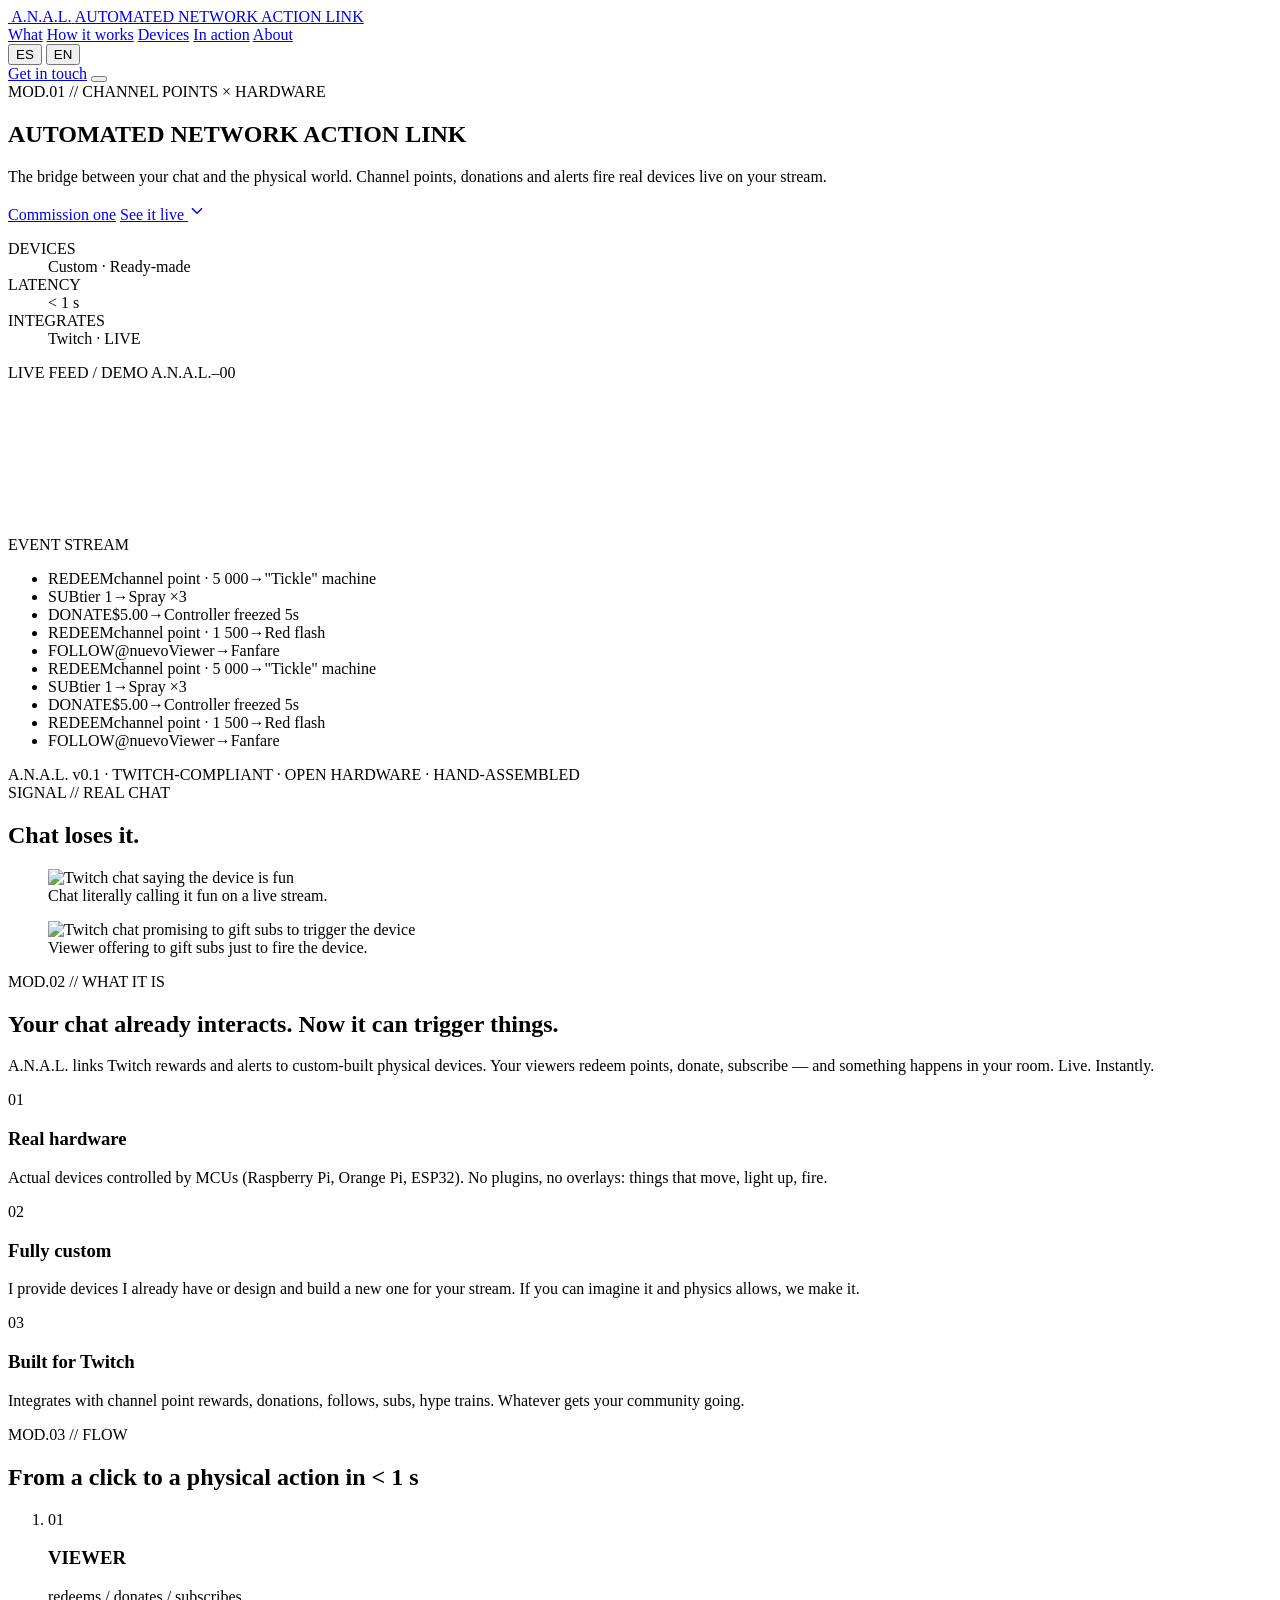
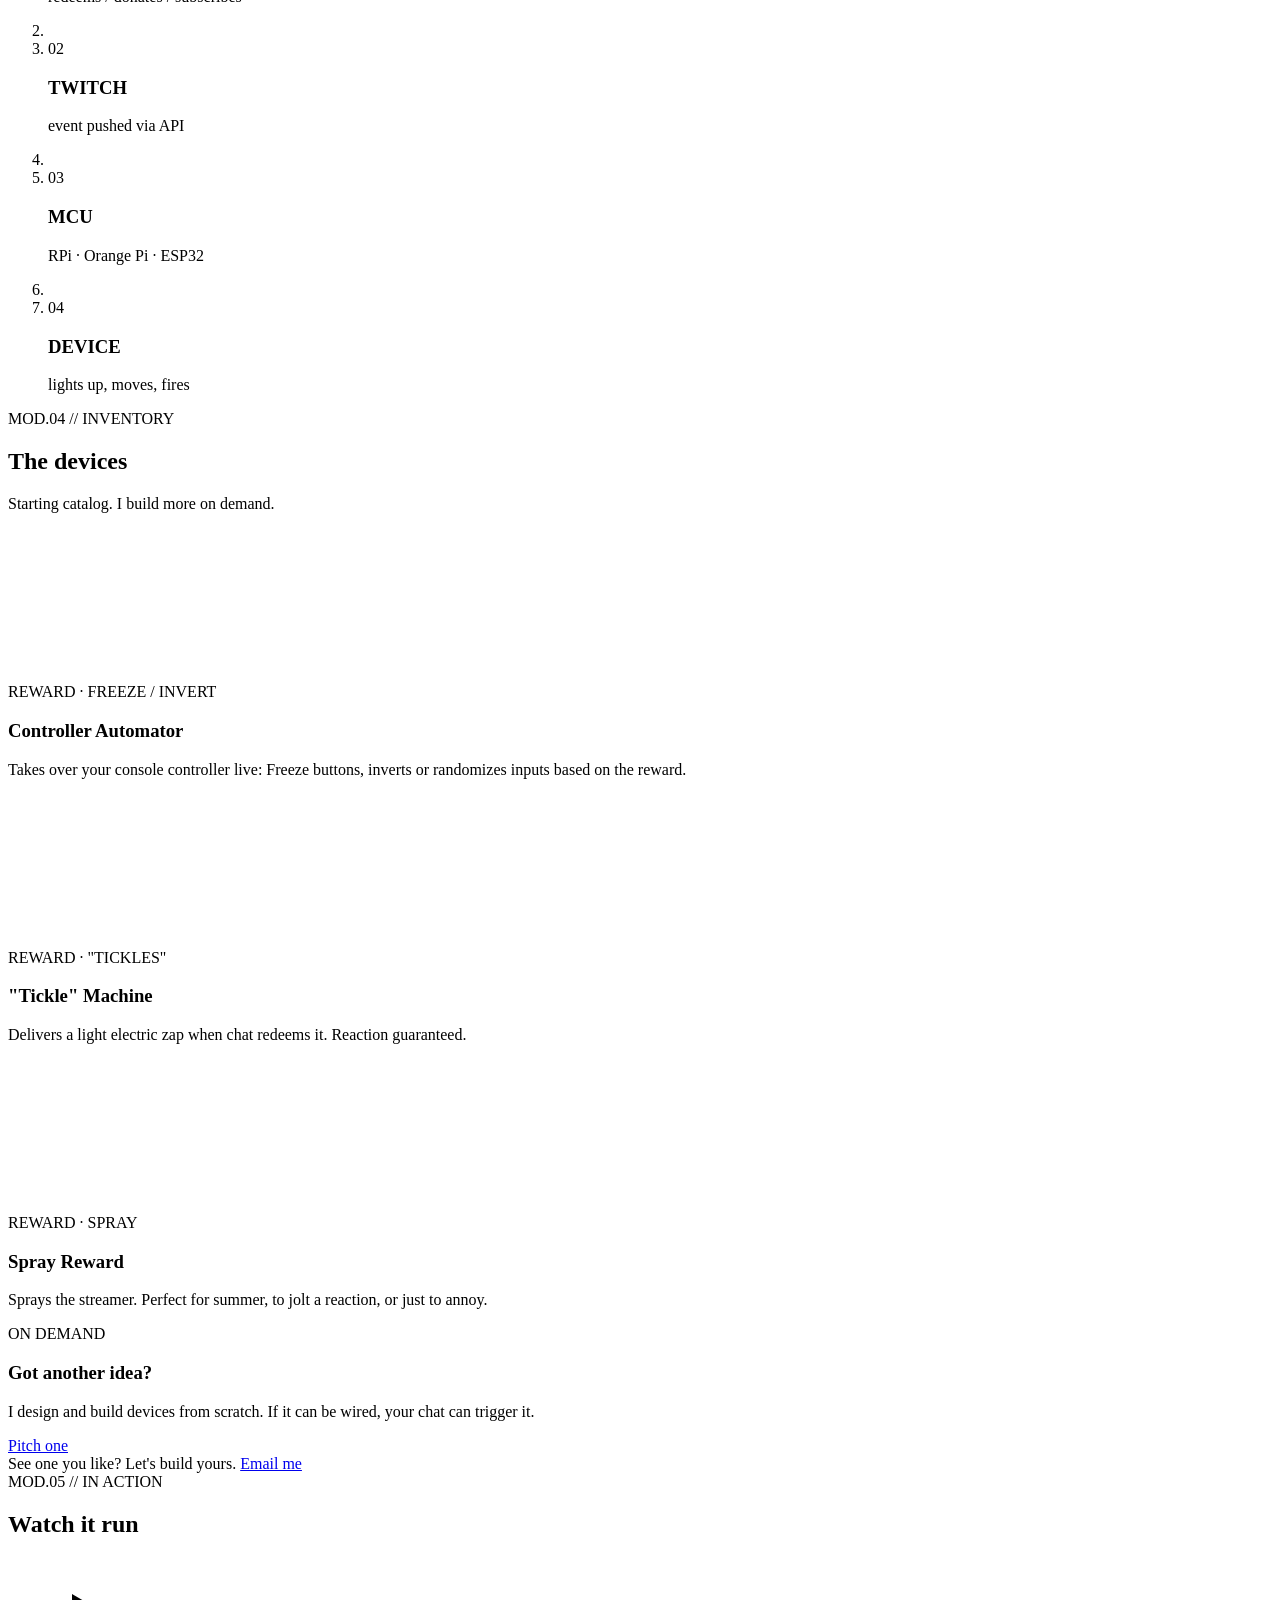
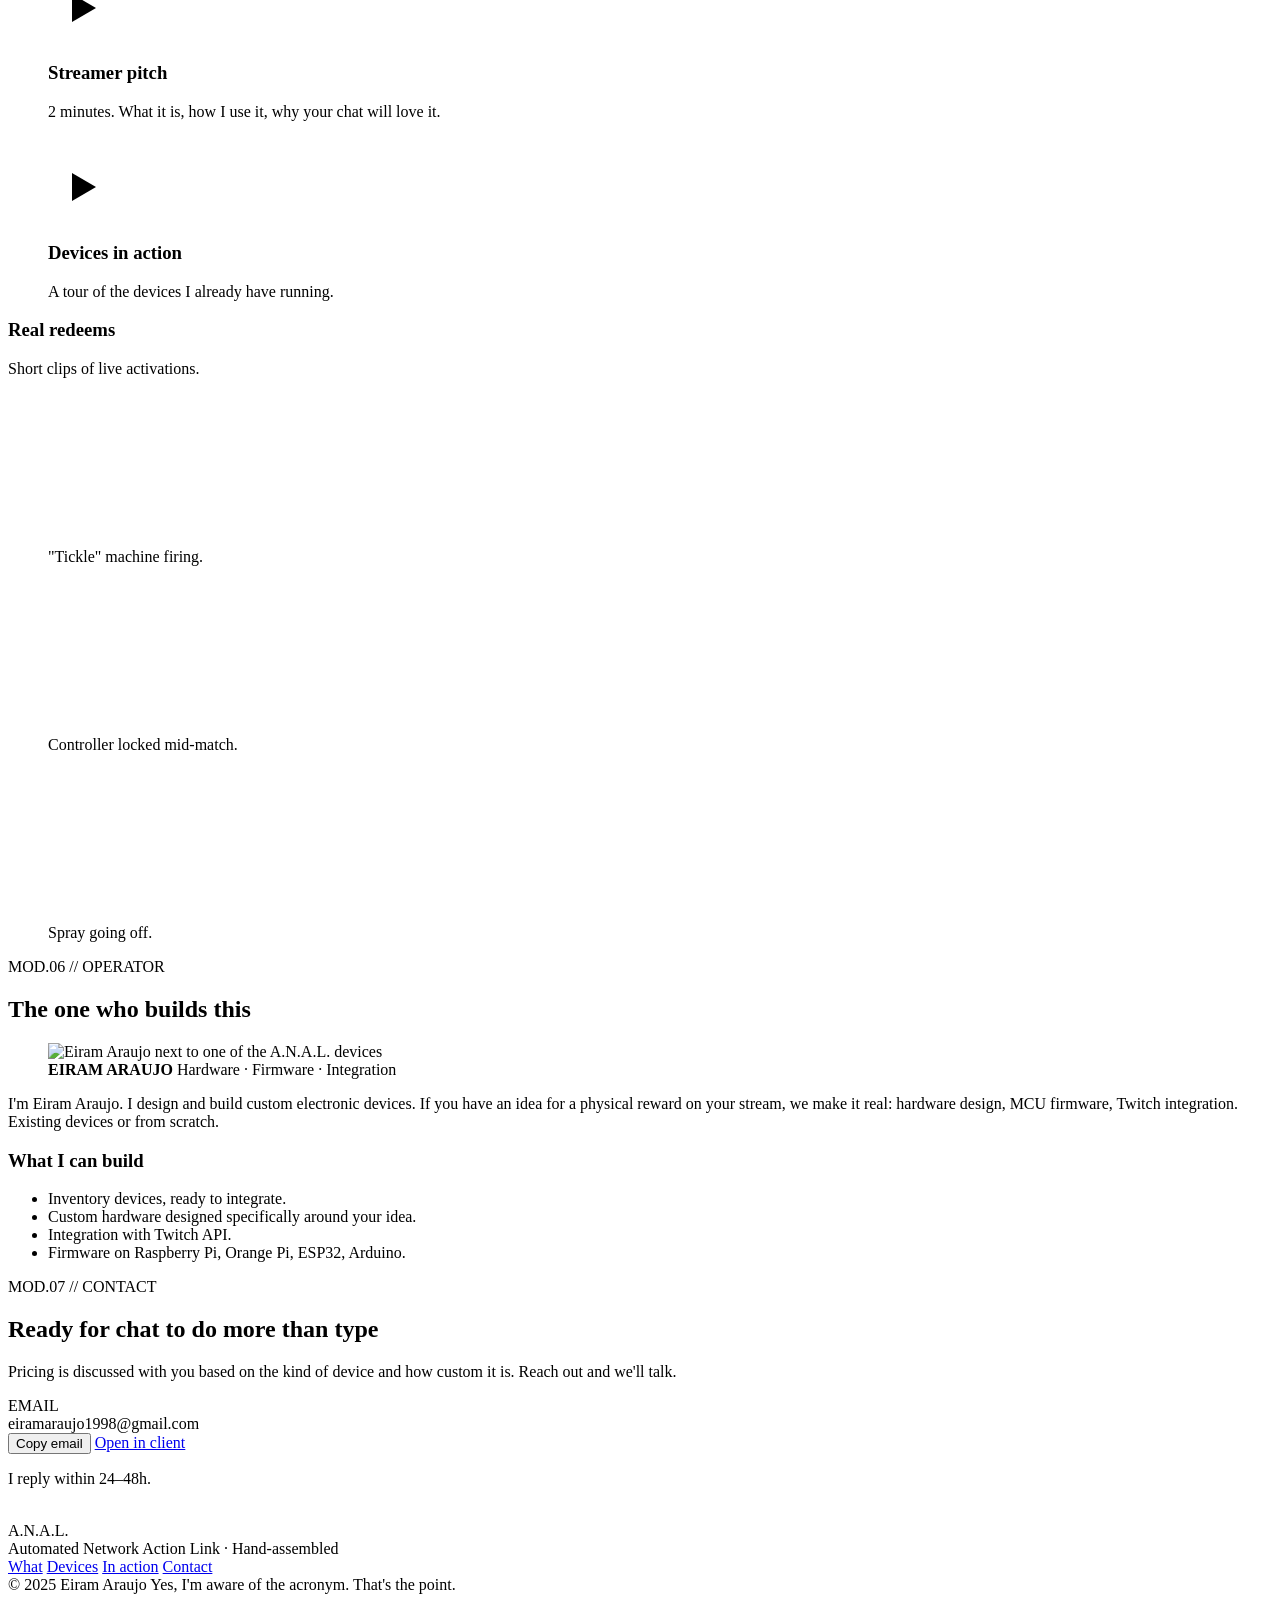
==== AutomatedNetworkActionLink/index.html @ 223561de "Redacted text" ====
<!DOCTYPE html>
<html lang="es">
<head>
  <meta charset="UTF-8" />
  <meta name="viewport" content="width=device-width, initial-scale=1.0" />
  <meta name="description" content="A.N.A.L. — Automated Network Action Link. Dispositivos físicos que tu chat de Twitch activa en vivo mediante channel point rewards y alertas." data-i18n="meta.description" data-i18n-attr="content" />
  <title data-i18n="meta.title">A.N.A.L. — Automated Network Action Link</title>

  <link rel="icon" type="image/png" href="assets/logo.png" />

  <link rel="preconnect" href="https://fonts.googleapis.com" />
  <link rel="preconnect" href="https://fonts.gstatic.com" crossorigin />
  <link href="https://fonts.googleapis.com/css2?family=Big+Shoulders+Display:wght@500;700;800;900&family=JetBrains+Mono:wght@400;500;600;700&family=Rubik+Mono+One&family=Space+Mono:wght@400;700&display=swap" rel="stylesheet" />

  <link rel="stylesheet" href="styles/main.css" />
</head>
<body>

  <!-- scroll progress tape -->
  <div class="scroll-tape" aria-hidden="true"><div class="scroll-tape__fill"></div></div>

  <!-- decorative caution strips -->
  <div class="caution-strip caution-strip--top" aria-hidden="true"></div>

  <!-- NAV -->
  <header class="nav" id="top">
    <a href="#top" class="nav__brand" aria-label="A.N.A.L. home">
      <img src="assets/logo.png" alt="" class="nav__logo" />
      <span class="nav__brand-text">
        <span class="nav__brand-mark">A.N.A.L.</span>
        <span class="nav__brand-sub" data-i18n="nav.brandSub">AUTOMATED Network ACTION LINK</span>
      </span>
    </a>

    <nav class="nav__menu" id="navMenu" aria-label="Primary">
      <a href="#que-es" data-i18n="nav.what">Qué es</a>
      <a href="#como-funciona" data-i18n="nav.how">Cómo funciona</a>
      <a href="#dispositivos" data-i18n="nav.devices">Dispositivos</a>
      <a href="#en-accion" data-i18n="nav.demo">En acción</a>
      <a href="#sobre-mi" data-i18n="nav.about">Sobre mí</a>

      <div class="lang-toggle" role="group" aria-label="Language">
        <button type="button" class="lang-toggle__btn is-active" data-lang="es" aria-pressed="true">ES</button>
        <button type="button" class="lang-toggle__btn" data-lang="en" aria-pressed="false">EN</button>
      </div>
    </nav>

    <a href="#contacto" class="btn btn--primary btn--sm nav__cta" data-i18n="nav.cta">Contáctame</a>

    <button class="nav__toggle" id="navToggle" aria-expanded="false" aria-controls="navMenu" aria-label="Menu">
      <span></span><span></span><span></span>
    </button>
  </header>

  <main>

    <!-- HERO -->
    <section class="hero" aria-labelledby="heroTitle">
      <div class="hero__grid" aria-hidden="true"></div>
      <div class="hero__scan" aria-hidden="true"></div>

      <div class="hero__inner">
        <div class="hero__left">
          <div class="module-label">
            <span class="module-label__dot"></span>
            <span data-i18n="hero.eyebrow">MOD.01 // CHANNEL POINTS × HARDWARE</span>
          </div>

          <h1 id="heroTitle" class="hero__title">
            <span class="hero__line hero__line--1" data-i18n="hero.title1">AUTOMATED</span>
            <span class="hero__line hero__line--2" data-i18n="hero.title2">NETWORK ACTION</span>
            <span class="hero__line hero__line--3" data-i18n="hero.title3">LINK</span>
          </h1>

          <p class="hero__subtitle" data-i18n="hero.subtitle">
            El puente entre tu chat y el mundo físico. Channel points, donaciones y alertas que disparan dispositivos reales durante tu stream.
          </p>

          <div class="hero__ctas">
            <a href="#contacto" class="btn btn--primary" data-i18n="hero.primaryCta">Pide el tuyo</a>
            <a href="#en-accion" class="btn btn--ghost">
              <span data-i18n="hero.secondaryCta">Ver en acción</span>
              <svg width="18" height="18" viewBox="0 0 24 24" fill="none" aria-hidden="true"><path d="M6 9l6 6 6-6" stroke="currentColor" stroke-width="2" stroke-linecap="square"/></svg>
            </a>
          </div>

          <dl class="hero__specs">
            <div><dt data-i18n="hero.spec1Label">DISPOSITIVOS</dt><dd data-i18n="hero.spec1Value">Custom · Ready-made</dd></div>
            <div><dt data-i18n="hero.spec2Label">LATENCIA</dt><dd data-i18n="hero.spec2Value">&lt; 1 s</dd></div>
            <div><dt data-i18n="hero.spec3Label">INTEGRA</dt><dd data-i18n="hero.spec3Value">Twitch · Streamlabs</dd></div>
          </dl>
        </div>

        <aside class="hero__right">
          <div class="panel panel--video">
            <header class="panel__header">
              <span class="panel__dot panel__dot--live"></span>
              <span class="panel__label" data-i18n="hero.panelLabel">LIVE FEED / DEMO</span>
              <span class="panel__code">A.N.A.L.–00</span>
            </header>
            <video
              class="lazy-video"
              data-src="assets/videos/infomercial-anal.webm"
              poster="assets/posters/infomercial-anal.jpg"
              muted loop playsinline preload="none"
              aria-label="A.N.A.L. demo loop"
            ></video>
          </div>

          <div class="ticker" aria-hidden="true">
            <header class="panel__header panel__header--inline">
              <span class="panel__dot panel__dot--pulse"></span>
              <span class="panel__label" data-i18n="hero.tickerLabel">EVENT STREAM</span>
            </header>
            <div class="ticker__viewport">
              <ul class="ticker__list">
                <li><span class="ticker__tag">REDEEM</span><span>channel point · 5 000</span><span class="ticker__arrow">→</span><span class="ticker__dev" data-i18n="ticker.dev1">Máquina de toques</span></li>
                <li><span class="ticker__tag ticker__tag--sub">SUB</span><span>tier 1</span><span class="ticker__arrow">→</span><span class="ticker__dev" data-i18n="ticker.dev2">Spray ×3</span></li>
                <li><span class="ticker__tag ticker__tag--don">DONATE</span><span>$5.00</span><span class="ticker__arrow">→</span><span class="ticker__dev" data-i18n="ticker.dev3">Control bloqueado 10s</span></li>
                <li><span class="ticker__tag">REDEEM</span><span>channel point · 1 500</span><span class="ticker__arrow">→</span><span class="ticker__dev" data-i18n="ticker.dev4">Flash rojo</span></li>
                <li><span class="ticker__tag ticker__tag--sub">FOLLOW</span><span>@nuevoViewer</span><span class="ticker__arrow">→</span><span class="ticker__dev" data-i18n="ticker.dev5">Fanfarria</span></li>
                <!-- duplicate for seamless marquee loop -->
                <li aria-hidden="true"><span class="ticker__tag">REDEEM</span><span>channel point · 5 000</span><span class="ticker__arrow">→</span><span class="ticker__dev" data-i18n="ticker.dev1">Máquina de toques</span></li>
                <li aria-hidden="true"><span class="ticker__tag ticker__tag--sub">SUB</span><span>tier 1</span><span class="ticker__arrow">→</span><span class="ticker__dev" data-i18n="ticker.dev2">Spray ×3</span></li>
                <li aria-hidden="true"><span class="ticker__tag ticker__tag--don">DONATE</span><span>$5.00</span><span class="ticker__arrow">→</span><span class="ticker__dev" data-i18n="ticker.dev3">Control bloqueado 10s</span></li>
                <li aria-hidden="true"><span class="ticker__tag">REDEEM</span><span>channel point · 1 500</span><span class="ticker__arrow">→</span><span class="ticker__dev" data-i18n="ticker.dev4">Flash rojo</span></li>
                <li aria-hidden="true"><span class="ticker__tag ticker__tag--sub">FOLLOW</span><span>@nuevoViewer</span><span class="ticker__arrow">→</span><span class="ticker__dev" data-i18n="ticker.dev5">Fanfarria</span></li>
              </ul>
            </div>
          </div>
        </aside>
      </div>

      <div class="hero__bottom-rail" aria-hidden="true">
        <span>A.N.A.L. v0.1</span>
        <span>·</span>
        <span data-i18n="hero.rail1">TWITCH-COMPLIANT</span>
        <span>·</span>
        <span data-i18n="hero.rail2">OPEN HARDWARE</span>
        <span>·</span>
        <span data-i18n="hero.rail3">HECHO A MANO</span>
      </div>
    </section>

    <!-- PROOF -->
    <section class="section section--proof" id="signal" aria-labelledby="proofTitle">
      <header class="section__head">
        <span class="module-label"><span class="module-label__dot"></span><span data-i18n="proof.eyebrow">SIGNAL // CHAT REAL</span></span>
        <h2 id="proofTitle" class="section__title" data-i18n="proof.title">El chat pierde la cabeza.</h2>
      </header>

      <div class="proof">
        <figure class="proof__card">
          <img src="assets/images/chat-divertido.jpg" alt="" data-i18n="what.proofAlt1" data-i18n-attr="alt" loading="lazy" />
          <figcaption data-i18n="what.proofCap1">El chat diciendo que es divertido en vivo.</figcaption>
        </figure>
        <figure class="proof__card">
          <img src="assets/images/chat-subs.jpg" alt="" data-i18n="what.proofAlt2" data-i18n-attr="alt" loading="lazy" />
          <figcaption data-i18n="what.proofCap2">Viewer prometiendo regalar subs para disparar el dispositivo.</figcaption>
        </figure>
      </div>
    </section>

    <!-- QUÉ ES -->
    <section class="section" id="que-es" aria-labelledby="whatTitle">
      <header class="section__head">
        <span class="module-label"><span class="module-label__dot"></span><span data-i18n="what.eyebrow">MOD.02 // QUÉ ES</span></span>
        <h2 id="whatTitle" class="section__title" data-i18n="what.title">Tu chat ya interactúa. Ahora puede activar cosas.</h2>
        <p class="section__lede" data-i18n="what.body">A.N.A.L. conecta los rewards y alertas de Twitch con dispositivos físicos construidos a medida. Tus espectadores canjean puntos, donan, se suscriben — y algo pasa en tu habitación. En vivo. Al instante.</p>
      </header>

      <div class="features">
        <article class="feature">
          <div class="feature__num">01</div>
          <h3 class="feature__title" data-i18n="what.feat1.title">Hardware real</h3>
          <p class="feature__body" data-i18n="what.feat1.body">Dispositivos reales controlados por MCUs (Raspberry Pi, Orange Pi, ESP32). No plugins ni overlays: cosas que se mueven, se iluminan, disparan.</p>
        </article>
        <article class="feature">
          <div class="feature__num">02</div>
          <h3 class="feature__title" data-i18n="what.feat2.title">Totalmente custom</h3>
          <p class="feature__body" data-i18n="what.feat2.body">Te proveo dispositivos que ya tengo o diseño y construyo uno para tu stream. Si lo puedes imaginar y la física lo permite, lo hacemos.</p>
        </article>
        <article class="feature">
          <div class="feature__num">03</div>
          <h3 class="feature__title" data-i18n="what.feat3.title">Pensado para Twitch</h3>
          <p class="feature__body" data-i18n="what.feat3.body">Se integra con channel point rewards, donaciones, follows, suscripciones, hype trains. Lo que sea que active tu comunidad.</p>
        </article>
      </div>

    </section>

    <!-- CÓMO FUNCIONA -->
    <section class="section section--flow" id="como-funciona" aria-labelledby="howTitle">
      <header class="section__head">
        <span class="module-label"><span class="module-label__dot"></span><span data-i18n="how.eyebrow">MOD.03 // FLUJO</span></span>
        <h2 id="howTitle" class="section__title" data-i18n="how.title">De un click a una acción física en &lt; 1 s</h2>
      </header>

      <ol class="flow">
        <li class="flow__node">
          <div class="flow__badge">01</div>
          <div class="flow__body">
            <h3 data-i18n="how.step1">VIEWER</h3>
            <p data-i18n="how.step1Sub">canjea reward / dona / se suscribe</p>
          </div>
        </li>
        <li class="flow__link" aria-hidden="true"><span class="flow__pulse"></span></li>
        <li class="flow__node">
          <div class="flow__badge">02</div>
          <div class="flow__body">
            <h3 data-i18n="how.step2">TWITCH</h3>
            <p data-i18n="how.step2Sub">evento enviado vía API</p>
          </div>
        </li>
        <li class="flow__link" aria-hidden="true"><span class="flow__pulse"></span></li>
        <li class="flow__node">
          <div class="flow__badge">03</div>
          <div class="flow__body">
            <h3 data-i18n="how.step3">MCU</h3>
            <p data-i18n="how.step3Sub">RPi · Orange Pi · ESP32</p>
          </div>
        </li>
        <li class="flow__link" aria-hidden="true"><span class="flow__pulse"></span></li>
        <li class="flow__node flow__node--end">
          <div class="flow__badge">04</div>
          <div class="flow__body">
            <h3 data-i18n="how.step4">DISPOSITIVO</h3>
            <p data-i18n="how.step4Sub">se enciende, se mueve, dispara</p>
          </div>
        </li>
      </ol>
    </section>

    <!-- DISPOSITIVOS -->
    <section class="section" id="dispositivos" aria-labelledby="devTitle">
      <header class="section__head">
        <span class="module-label"><span class="module-label__dot"></span><span data-i18n="devices.eyebrow">MOD.04 // INVENTARIO</span></span>
        <h2 id="devTitle" class="section__title" data-i18n="devices.title">Los dispositivos</h2>
        <p class="section__lede" data-i18n="devices.subtitle">Catálogo inicial. Construyo más a pedido.</p>
      </header>

      <div class="devices">
        <article class="device">
          <div class="device__media">
            <video
              class="lazy-video"
              data-src="assets/videos/infomercial-control.webm"
              poster="assets/posters/infomercial-control.jpg"
              muted loop playsinline preload="none"
            ></video>
          </div>
          <div class="device__body">
            <div class="device__tag" data-i18n="devices.control.trigger">REWARD · BLOQUEAR / INVERTIR</div>
            <h3 class="device__name" data-i18n="devices.control.name">Automatizador de Control</h3>
            <p class="device__desc" data-i18n="devices.control.desc">Interviene tu control de consola en vivo: bloquea botones, invierte o randomiza inputs según el reward.</p>
          </div>
        </article>

        <article class="device">
          <div class="device__media">
            <video
              class="lazy-video"
              data-src="assets/videos/infomercial-toques.webm"
              poster="assets/posters/infomercial-toques.jpg"
              muted loop playsinline preload="none"
            ></video>
          </div>
          <div class="device__body">
            <div class="device__tag" data-i18n="devices.toques.trigger">REWARD · "COSQUILLAS"</div>
            <h3 class="device__name" data-i18n="devices.toques.name">Máquina de "cosquillas"</h3>
            <p class="device__desc" data-i18n="devices.toques.desc">Dispositivo que da un toque (eléctrico leve) cuando el chat lo canjea. Reacción garantizada.</p>
          </div>
        </article>

        <article class="device">
          <div class="device__media">
            <video
              class="lazy-video"
              data-src="assets/videos/infomercial-spray.webm"
              poster="assets/posters/infomercial-spray.jpg"
              muted loop playsinline preload="none"
            ></video>
          </div>
          <div class="device__body">
            <div class="device__tag" data-i18n="devices.spray.trigger">REWARD · SPRAY</div>
            <h3 class="device__name" data-i18n="devices.spray.name">Reward de Spray</h3>
            <p class="device__desc" data-i18n="devices.spray.desc">Rocía al streamer. Perfecto para el verano, para hacerte reaccionar, o solo para molestar.</p>
          </div>
        </article>

        <article class="device device--cta">
          <div class="device__body device__body--cta">
            <div class="device__tag device__tag--alt" data-i18n="devices.custom.tag">ON DEMAND</div>
            <h3 class="device__name" data-i18n="devices.custom.name">¿Tienes otra idea?</h3>
            <p class="device__desc" data-i18n="devices.custom.desc">Diseño y construyo dispositivos desde cero. Si se puede cablear, se puede activar desde tu chat.</p>
            <a href="#contacto" class="btn btn--primary btn--sm" data-i18n="devices.custom.cta">Proponer uno</a>
          </div>
        </article>
      </div>

      <aside class="band" aria-label="CTA">
        <span class="band__text" data-i18n="devices.bandText">¿Viste uno que te guste? Armamos el tuyo.</span>
        <a href="#contacto" class="btn btn--primary btn--sm" data-i18n="devices.bandCta">Escríbeme</a>
      </aside>
    </section>

    <!-- EN ACCIÓN -->
    <section class="section" id="en-accion" aria-labelledby="demoTitle">
      <header class="section__head">
        <span class="module-label"><span class="module-label__dot"></span><span data-i18n="demo.eyebrow">MOD.05 // EN ACCIÓN</span></span>
        <h2 id="demoTitle" class="section__title" data-i18n="demo.title">Míralo funcionar</h2>
      </header>

      <div class="youtubes">
        <figure class="yt">
          <div class="yt-facade" data-yt-id="Y7nE_3G72oo" data-yt-title="Pitch para streamers" tabindex="0" role="button" aria-label="Reproducir video pitch para streamers">
            <img src="https://img.youtube.com/vi/Y7nE_3G72oo/hqdefault.jpg" alt="" loading="lazy" />
            <div class="yt-facade__btn" aria-hidden="true">
              <svg viewBox="0 0 64 64" width="64" height="64"><polygon points="24,18 24,46 48,32" fill="currentColor"/></svg>
            </div>
          </div>
          <figcaption>
            <h3 data-i18n="demo.pitchTitle">Pitch para streamers</h3>
            <p data-i18n="demo.pitchDesc">2 minutos. Qué es, cómo lo uso y por qué a tu chat le va a encantar.</p>
          </figcaption>
        </figure>

        <figure class="yt">
          <div class="yt-facade" data-yt-id="OMFR1oZzcjA" data-yt-title="Dispositivos en acción" tabindex="0" role="button" aria-label="Reproducir video de dispositivos en acción">
            <img src="https://img.youtube.com/vi/OMFR1oZzcjA/hqdefault.jpg" alt="" loading="lazy" />
            <div class="yt-facade__btn" aria-hidden="true">
              <svg viewBox="0 0 64 64" width="64" height="64"><polygon points="24,18 24,46 48,32" fill="currentColor"/></svg>
            </div>
          </div>
          <figcaption>
            <h3 data-i18n="demo.devicesTitle">Dispositivos en acción</h3>
            <p data-i18n="demo.devicesDesc">Recorrido por los dispositivos que ya tengo funcionando.</p>
          </figcaption>
        </figure>
      </div>

      <div class="clips">
        <header class="clips__head">
          <h3 data-i18n="demo.clipsTitle">Redeems reales</h3>
          <p data-i18n="demo.clipsDesc">Clips cortos de activaciones en vivo.</p>
        </header>

        <div class="clips__grid">
          <figure class="clip">
            <video
              class="lazy-video"
              data-src="assets/videos/activacion-toques.webm"
              poster="assets/posters/activacion-toques.jpg"
              muted loop playsinline preload="none"
            ></video>
            <figcaption data-i18n="demo.clip1">Máquina de toques activándose</figcaption>
          </figure>
          <figure class="clip">
            <video
              class="lazy-video"
              data-src="assets/videos/activacion-bloqueo.webm"
              poster="assets/posters/activacion-bloqueo.jpg"
              muted loop playsinline preload="none"
            ></video>
            <figcaption data-i18n="demo.clip2">Control bloqueado en pleno juego</figcaption>
          </figure>
          <figure class="clip">
            <video
              class="lazy-video"
              data-src="assets/videos/activacion-spray.webm"
              poster="assets/posters/activacion-spray.jpg"
              muted loop playsinline preload="none"
            ></video>
            <figcaption data-i18n="demo.clip3">Spray disparando</figcaption>
          </figure>
        </div>
      </div>
    </section>

    <!-- SOBRE MÍ -->
    <section class="section section--about" id="sobre-mi" aria-labelledby="aboutTitle">
      <header class="section__head">
        <span class="module-label"><span class="module-label__dot"></span><span data-i18n="about.eyebrow">MOD.06 // OPERADOR</span></span>
        <h2 id="aboutTitle" class="section__title" data-i18n="about.title">El que construye esto</h2>
      </header>

      <div class="about">
        <figure class="about__portrait">
          <img src="assets/images/eiram-portrait.jpg" alt="" data-i18n="about.portraitAlt" data-i18n-attr="alt" loading="lazy" />
          <figcaption>
            <strong>EIRAM ARAUJO</strong>
            <span data-i18n="about.role">Hardware · Firmware · Integration</span>
          </figcaption>
        </figure>

        <div class="about__body">
          <p data-i18n="about.body">Soy Eiram Araujo. Diseño y construyo dispositivos electrónicos custom. Si tienes una idea de reward físico para tu stream, la hacemos realidad: diseño de hardware, firmware del MCU, integración con Twitch. Dispositivos existentes o desde cero.</p>

          <h3 class="about__subtitle" data-i18n="about.listTitle">Lo que puedo construir</h3>
          <ul class="about__list">
            <li data-i18n="about.list1">Dispositivos del inventario, listos para integrar.</li>
            <li data-i18n="about.list2">Hardware custom diseñado específicamente para tu idea.</li>
            <li data-i18n="about.list3">Integración con Twitch API, Streamlabs, StreamElements.</li>
            <li data-i18n="about.list4">Firmware sobre Raspberry Pi, Orange Pi, ESP32, Arduino.</li>
          </ul>
        </div>
      </div>
    </section>

    <!-- CONTACTO -->
    <section class="section section--contact" id="contacto" aria-labelledby="contactTitle">
      <header class="section__head">
        <span class="module-label"><span class="module-label__dot"></span><span data-i18n="contact.eyebrow">MOD.07 // CONTACTO</span></span>
        <h2 id="contactTitle" class="section__title" data-i18n="contact.title">Listo para que tu chat haga algo más que escribir</h2>
        <p class="section__lede" data-i18n="contact.body">Los precios se discuten contigo según qué tipo de dispositivo quieras y cuán custom sea. Escríbeme y hablamos.</p>
      </header>

      <div class="contact-card">
        <div class="contact-card__label" data-i18n="contact.emailLabel">EMAIL</div>
        <div class="contact-card__email">
          <span id="emailTarget">eiramaraujo1998@gmail.com</span>
        </div>
        <div class="contact-card__actions">
          <button type="button" class="btn btn--primary" id="copyEmail" data-copy="eiramaraujo1998@gmail.com">
            <span data-i18n="contact.copyBtn">Copiar email</span>
          </button>
          <a href="mailto:eiramaraujo1998@gmail.com?subject=A.N.A.L.%20%E2%80%94%20Interesado" class="btn btn--ghost" data-i18n="contact.mailBtn">Abrir en cliente</a>
        </div>
        <p class="contact-card__note" data-i18n="contact.note">Respondo dentro de 24–48h.</p>
      </div>
    </section>

  </main>

  <footer class="footer">
    <div class="footer__top">
      <div class="footer__brand">
        <img src="assets/logo.png" alt="" class="footer__logo" />
        <div>
          <div class="footer__mark">A.N.A.L.</div>
          <div class="footer__sub" data-i18n="footer.tag">Automated Network Action Link · Hecho a mano</div>
        </div>
      </div>

      <nav class="footer__nav" aria-label="Footer">
        <a href="#que-es" data-i18n="nav.what">Qué es</a>
        <a href="#dispositivos" data-i18n="nav.devices">Dispositivos</a>
        <a href="#en-accion" data-i18n="nav.demo">En acción</a>
        <a href="#contacto" data-i18n="nav.contact">Contacto</a>
      </nav>
    </div>

    <div class="footer__bottom">
      <span>© <span id="year">2025</span> Eiram Araujo</span>
      <span class="footer__disclaimer" data-i18n="footer.disclaimer">Sí, somos conscientes del acrónimo. Ese es el punto.</span>
    </div>
  </footer>

  <script src="scripts/i18n.js" defer></script>
  <script src="scripts/main.js" defer></script>
</body>
</html>
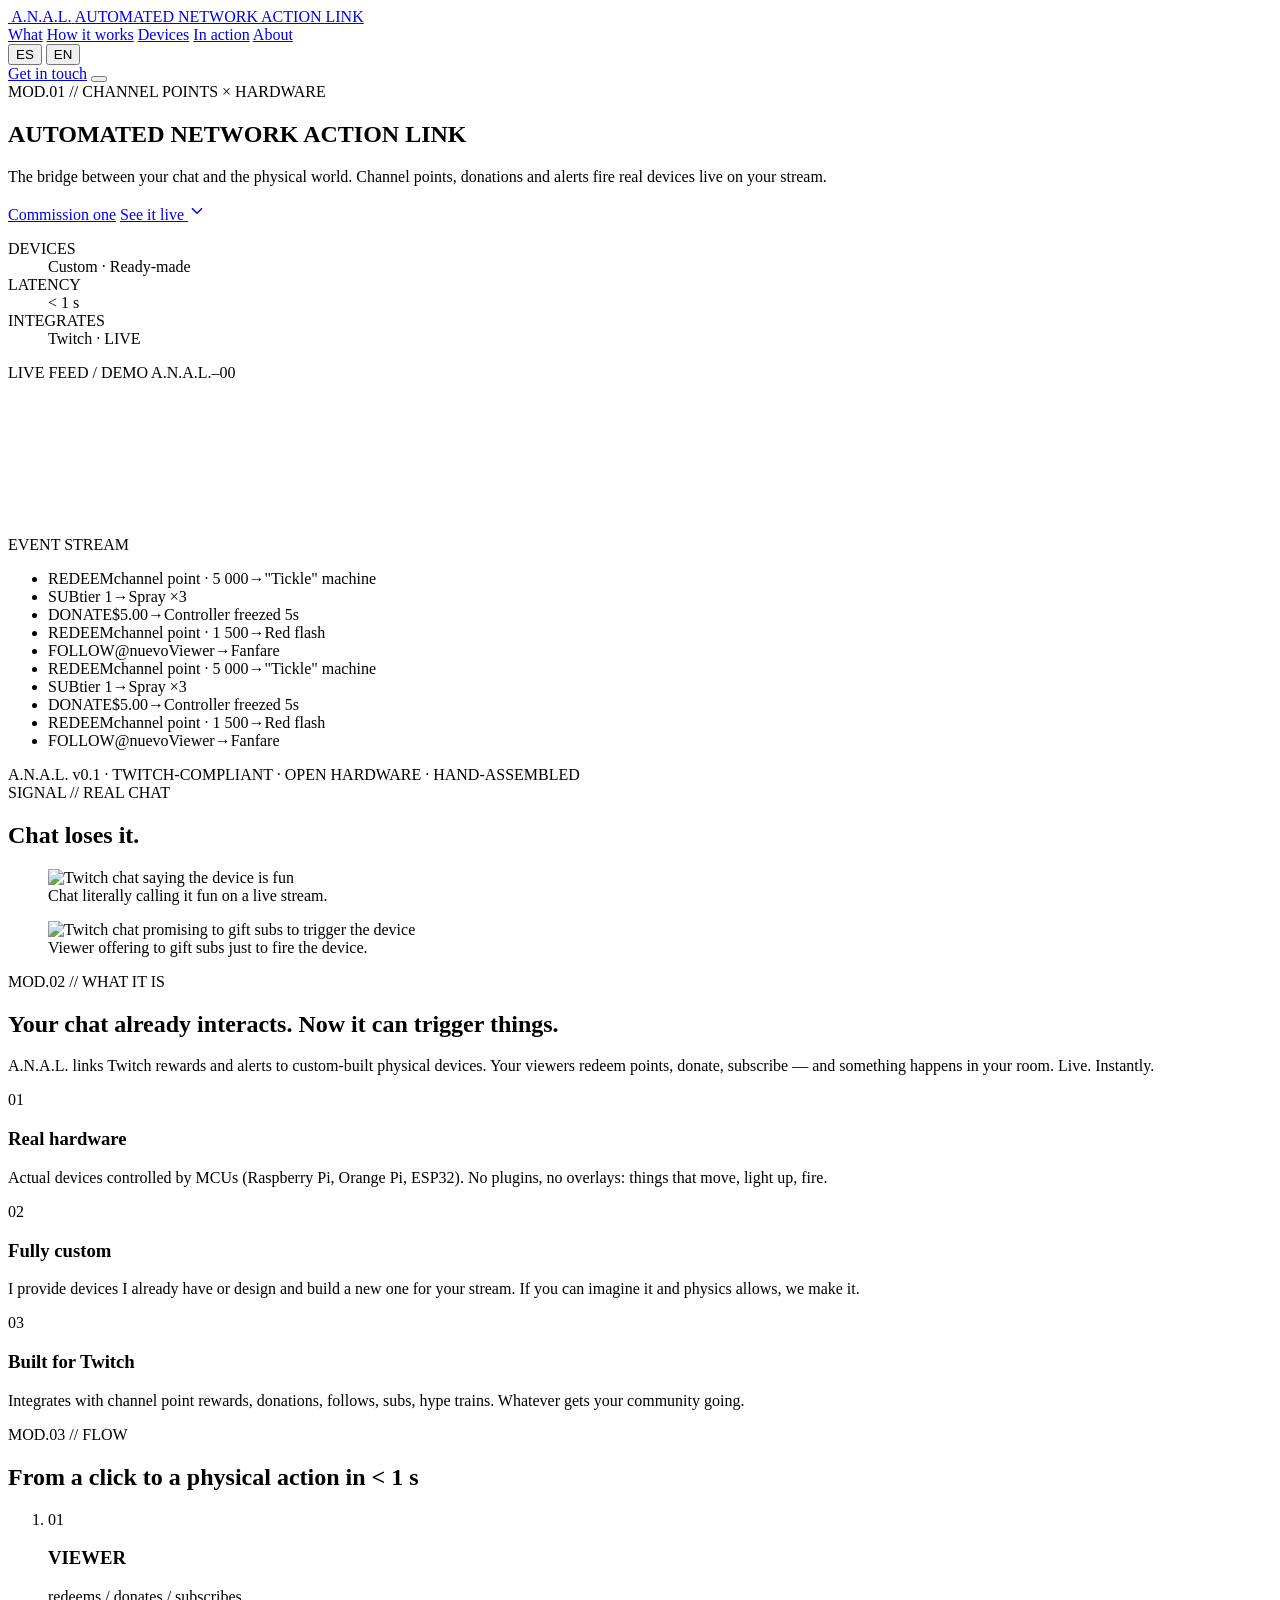
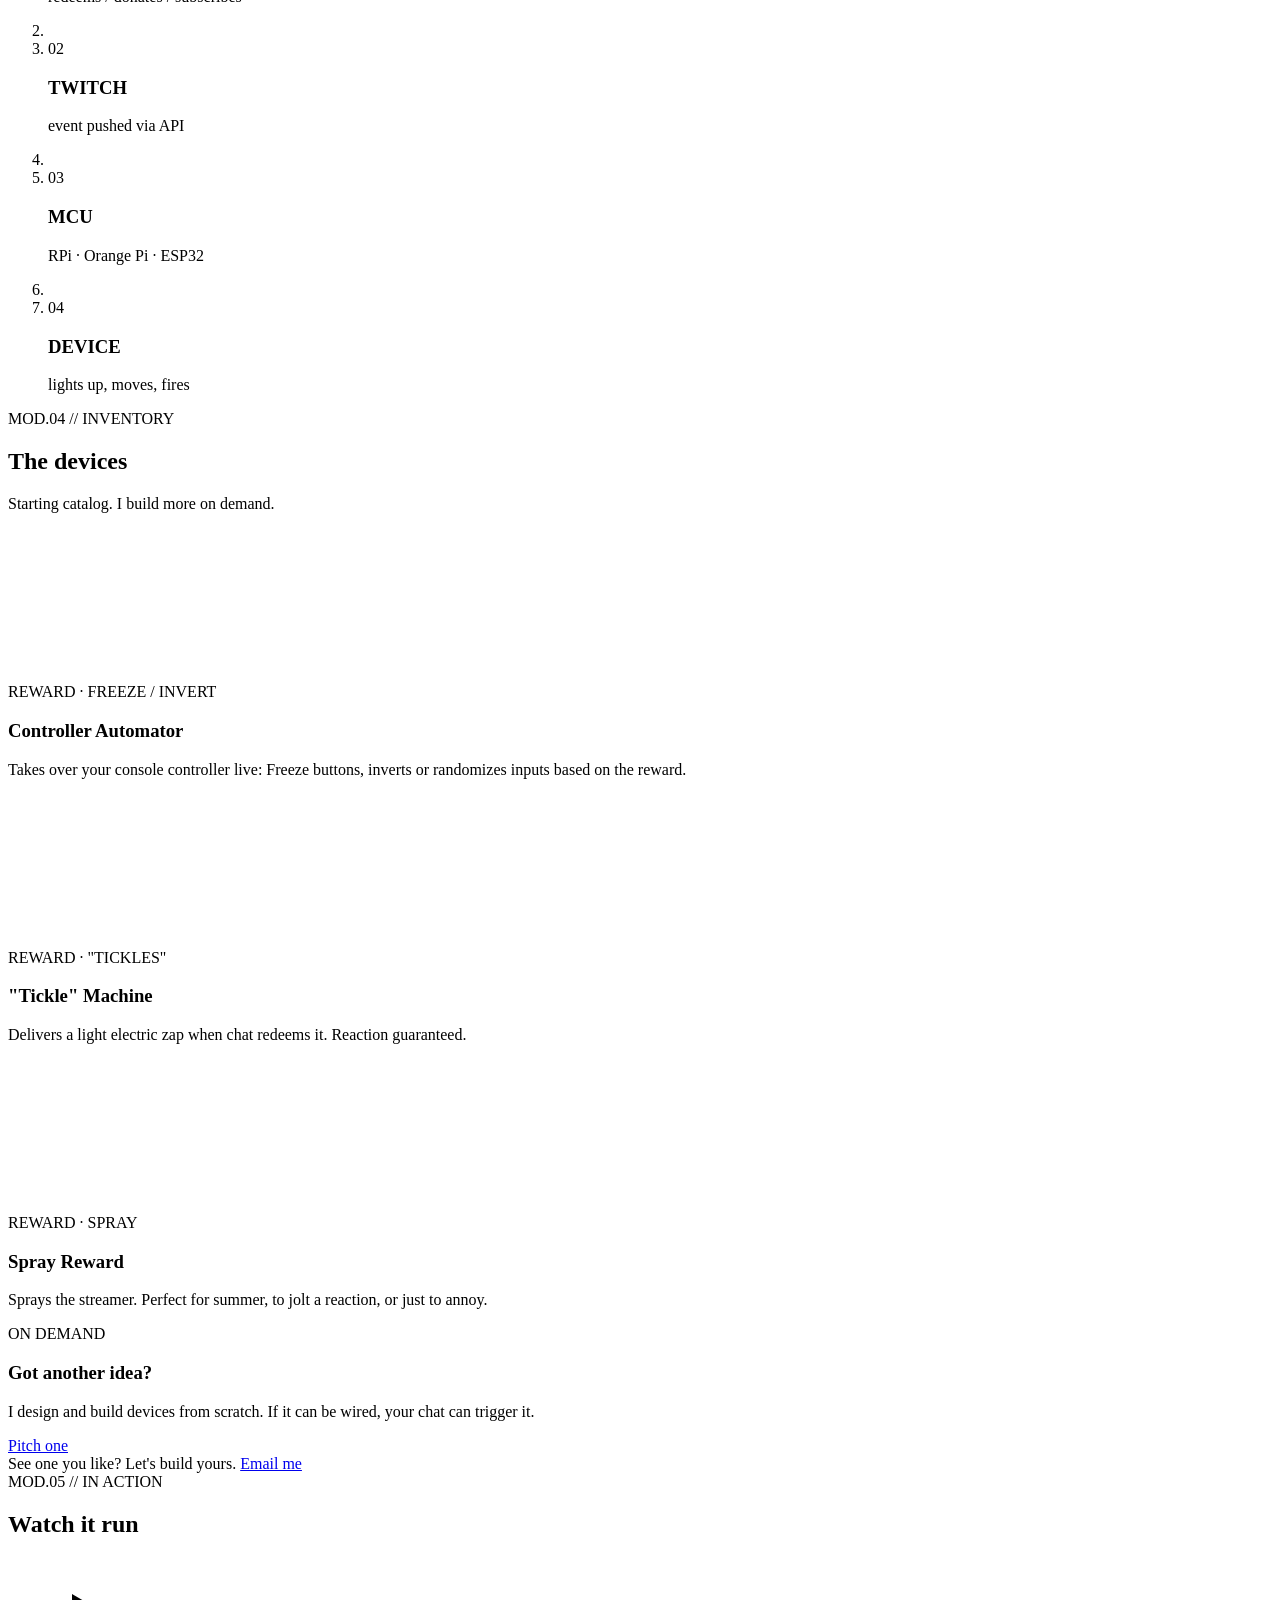
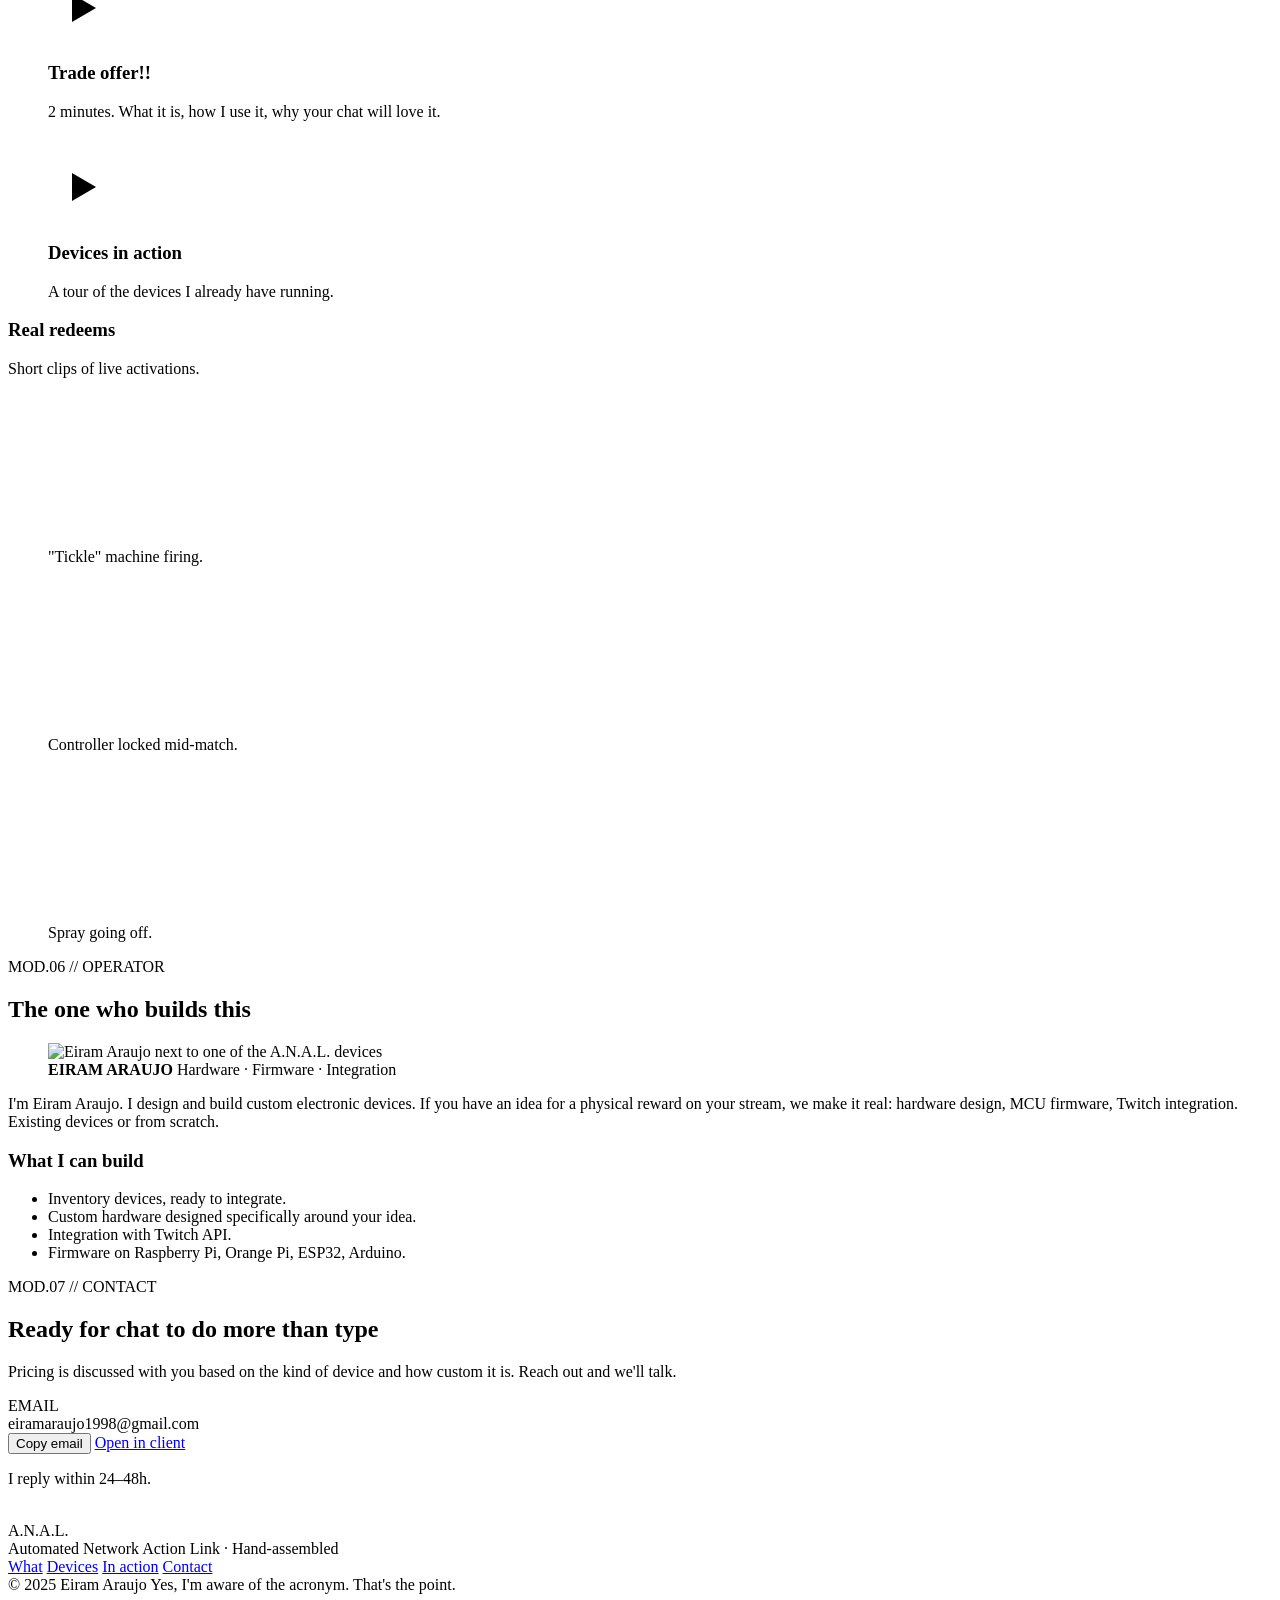
==== commit 7c9be84b: "Even more redactions" ====
--- a/AutomatedNetworkActionLink/index.html
+++ b/AutomatedNetworkActionLink/index.html
@@ -313,14 +313,14 @@
 
       <div class="youtubes">
         <figure class="yt">
-          <div class="yt-facade" data-yt-id="Y7nE_3G72oo" data-yt-title="Pitch para streamers" tabindex="0" role="button" aria-label="Reproducir video pitch para streamers">
+          <div class="yt-facade" data-yt-id="Y7nE_3G72oo" data-yt-title="Trade offer!!" tabindex="0" role="button" aria-label="Reproducir video para streamers">
             <img src="https://img.youtube.com/vi/Y7nE_3G72oo/hqdefault.jpg" alt="" loading="lazy" />
             <div class="yt-facade__btn" aria-hidden="true">
               <svg viewBox="0 0 64 64" width="64" height="64"><polygon points="24,18 24,46 48,32" fill="currentColor"/></svg>
             </div>
           </div>
           <figcaption>
-            <h3 data-i18n="demo.pitchTitle">Pitch para streamers</h3>
+            <h3 data-i18n="demo.pitchTitle">Trade offer!!</h3>
             <p data-i18n="demo.pitchDesc">2 minutos. Qué es, cómo lo uso y por qué a tu chat le va a encantar.</p>
           </figcaption>
         </figure>
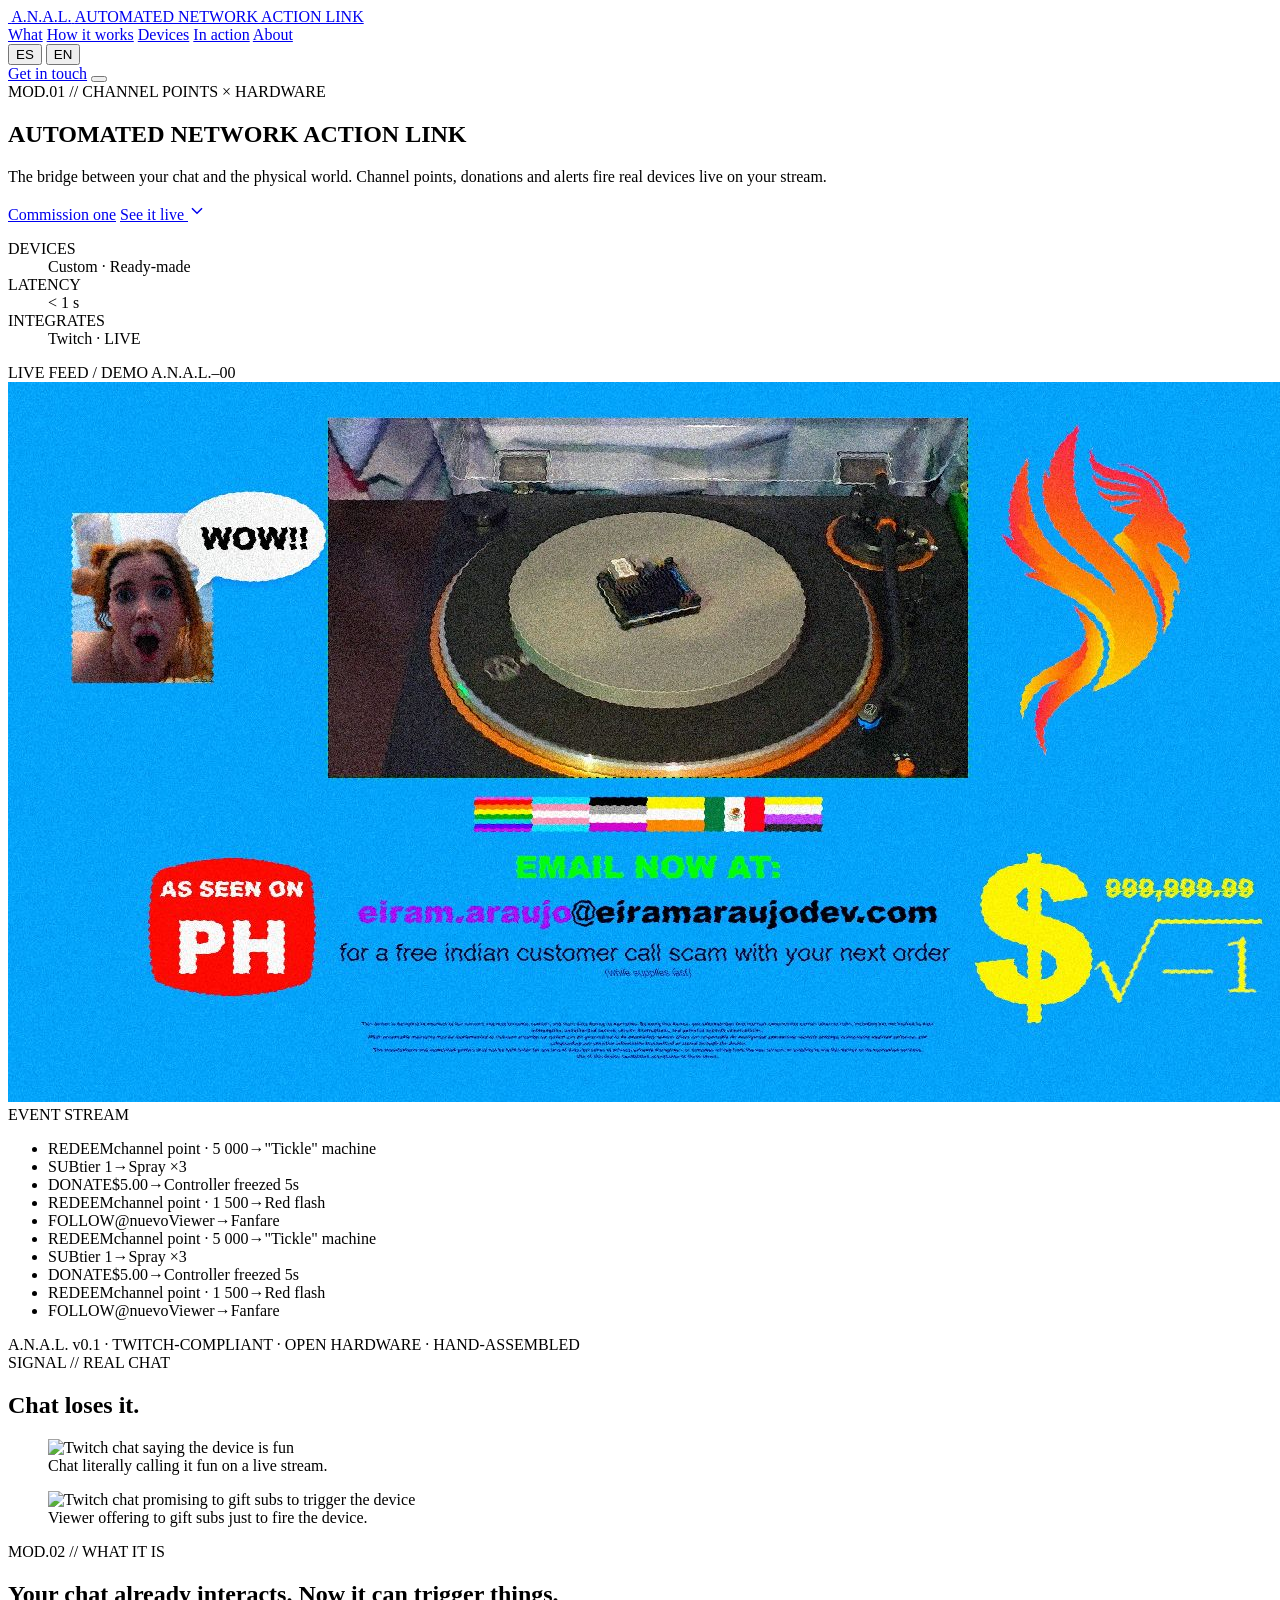
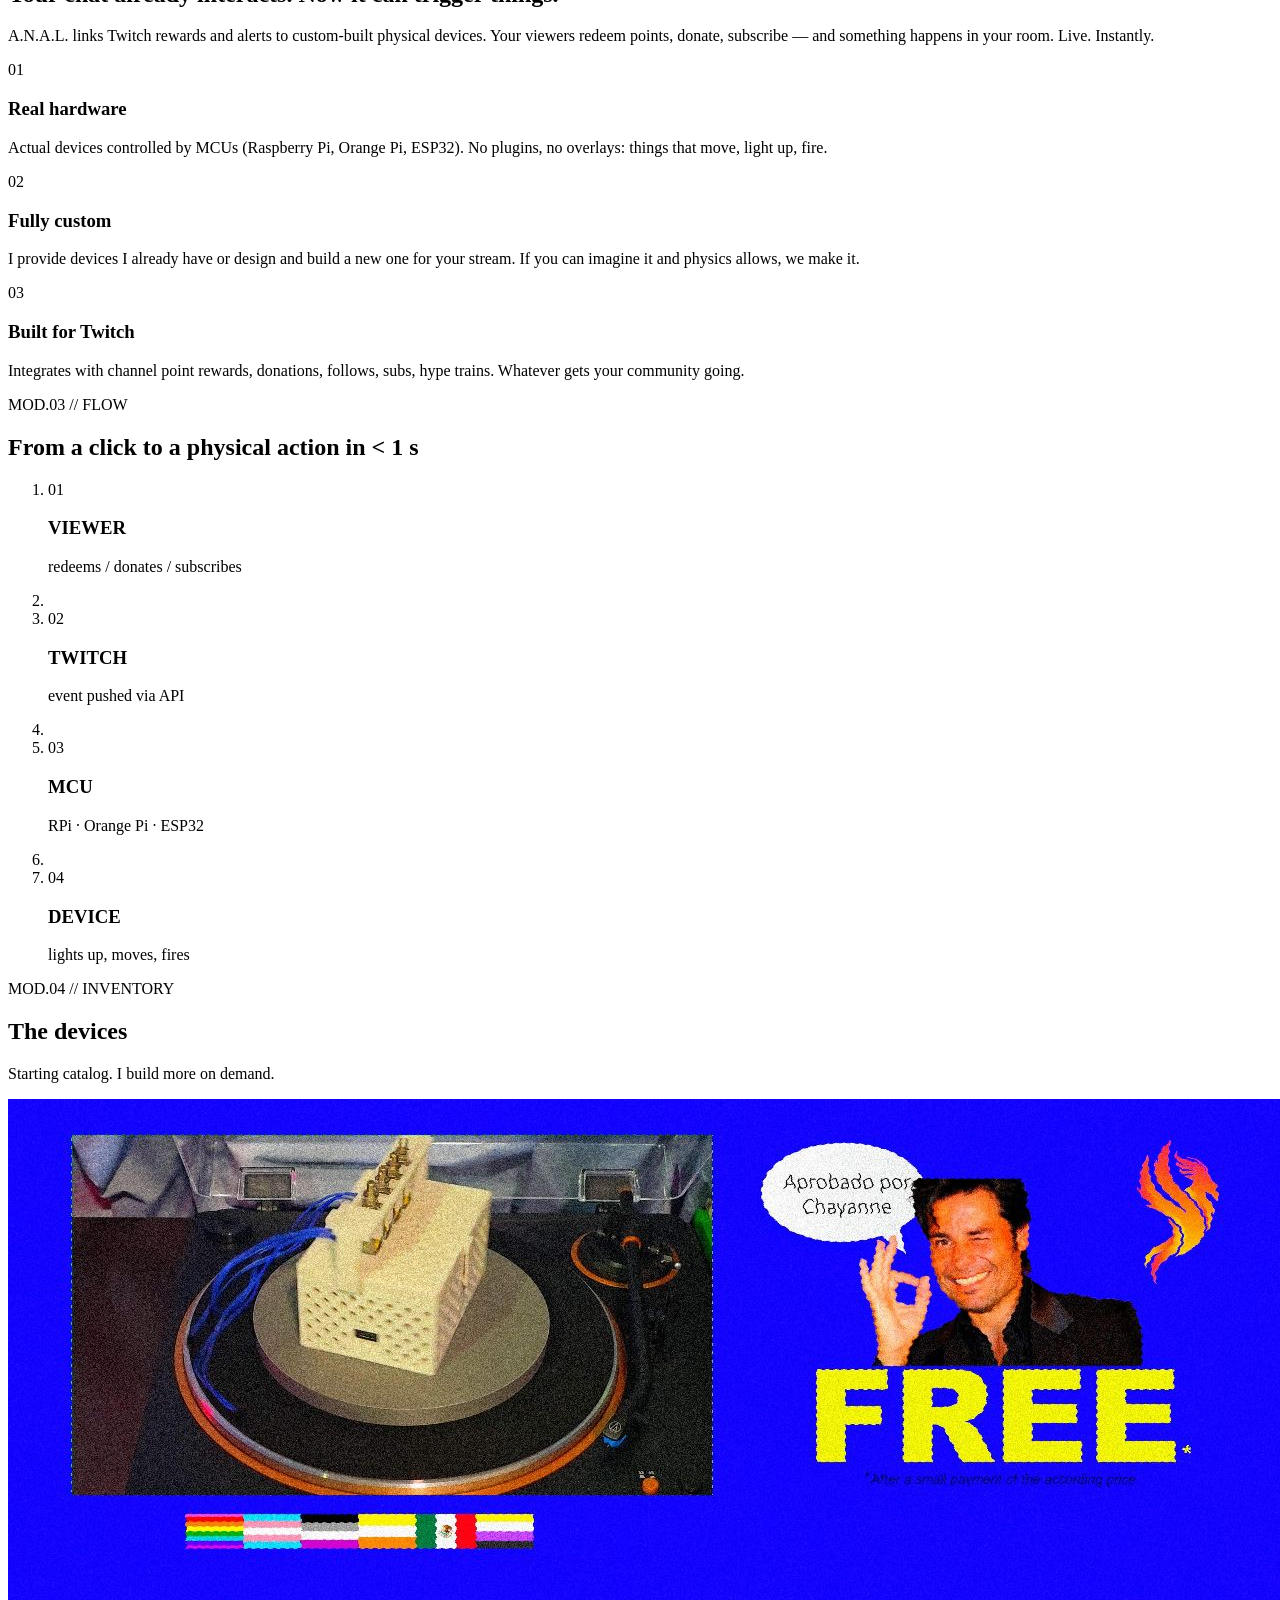
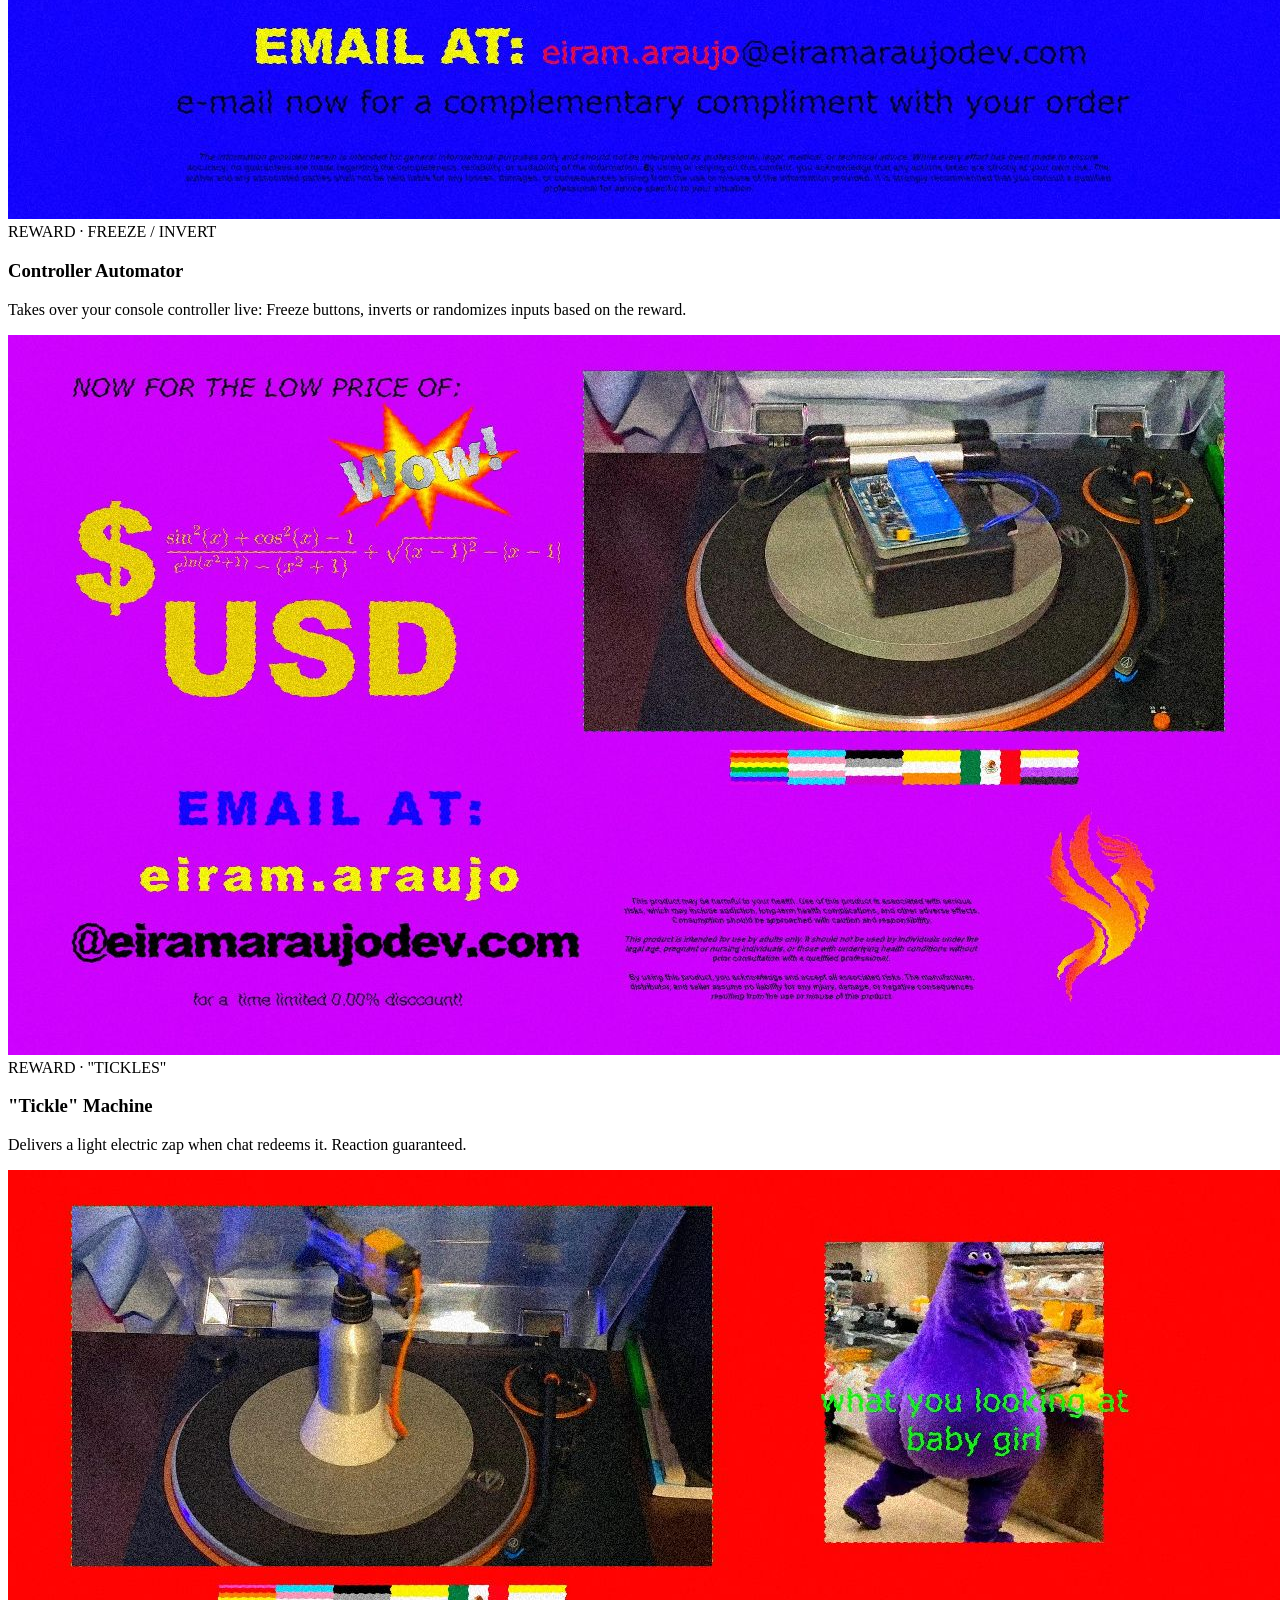
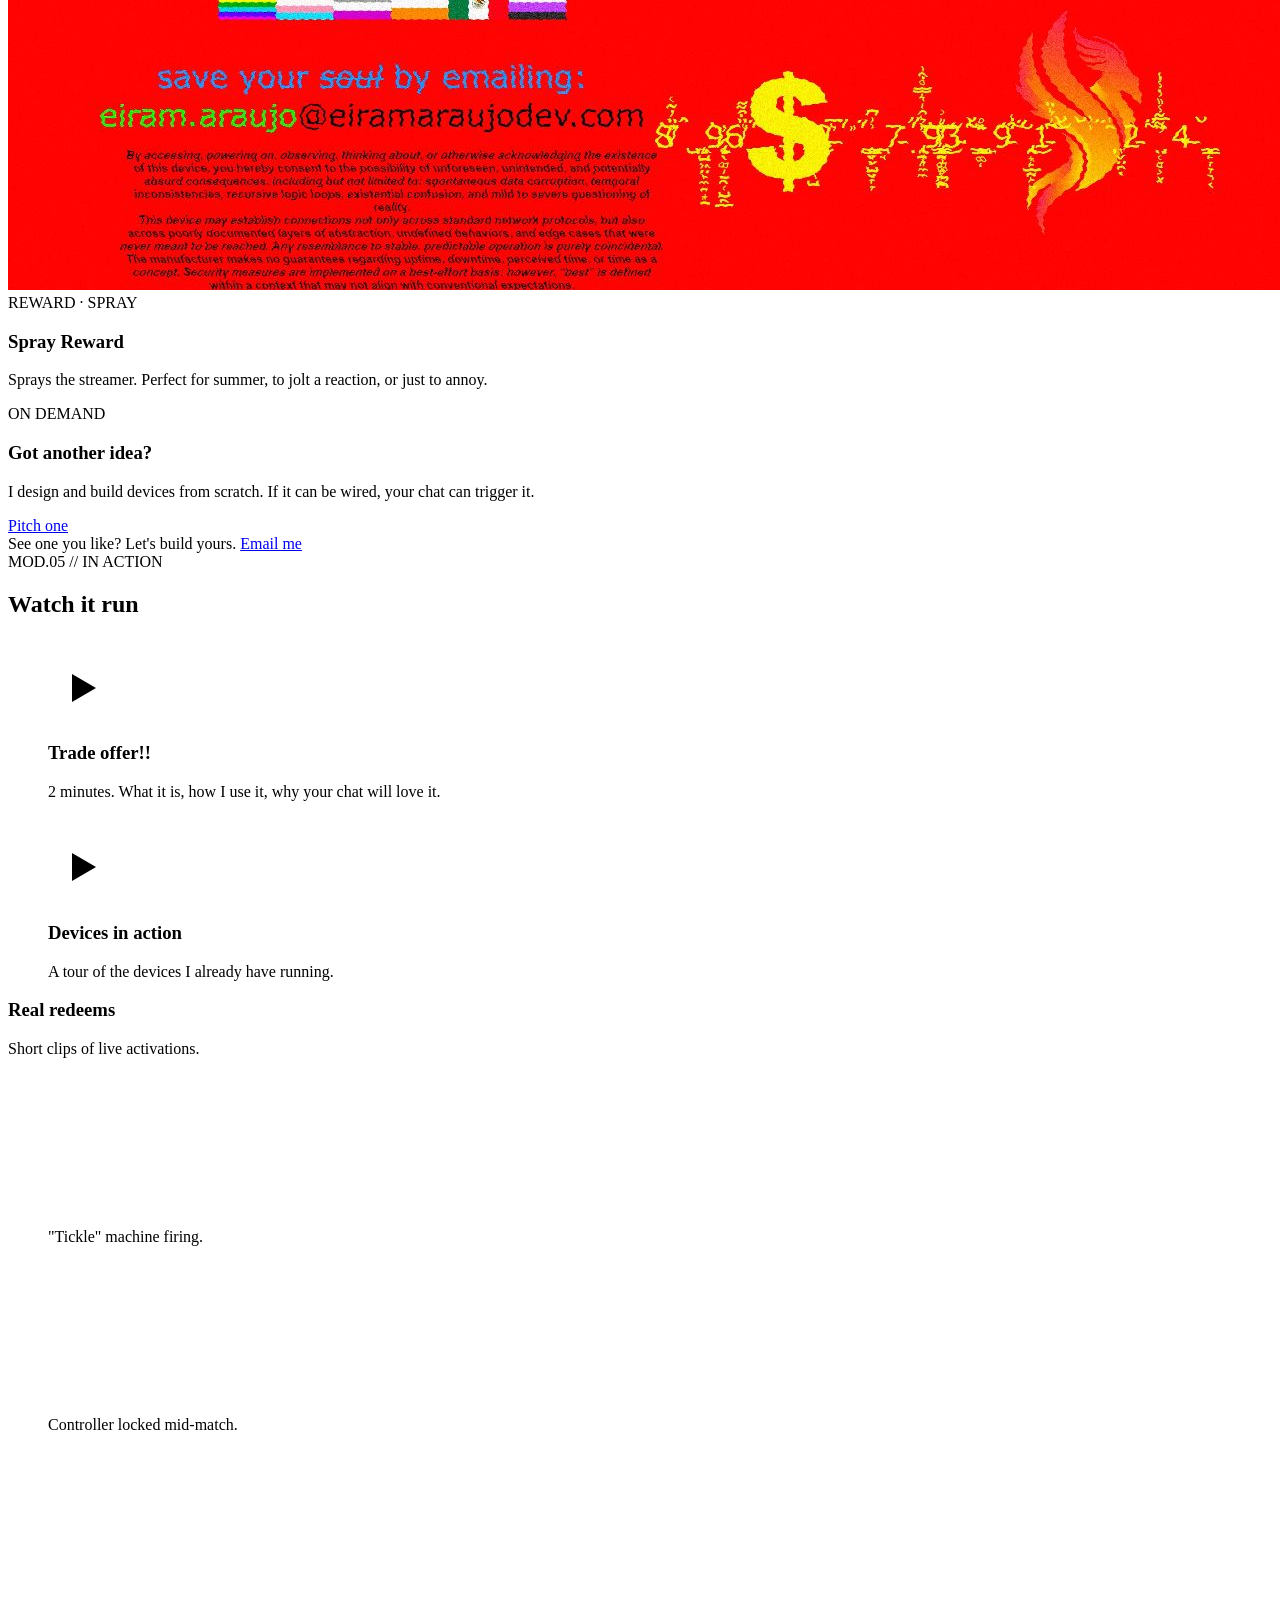
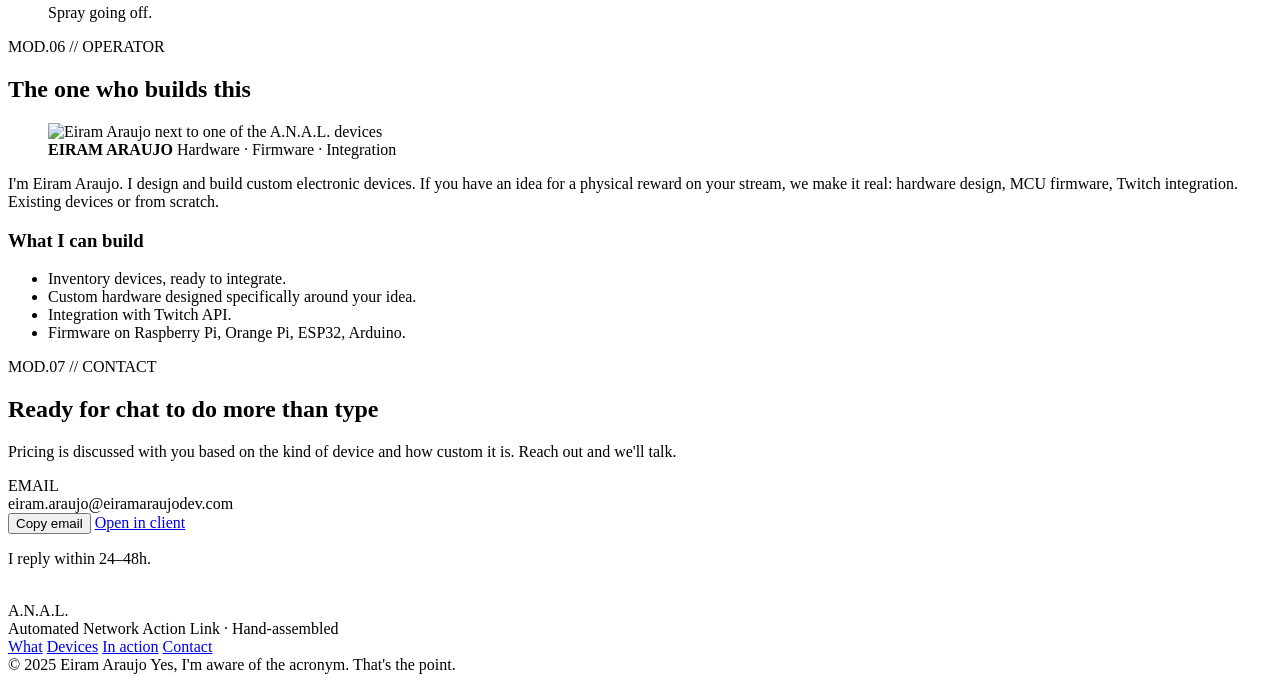
==== commit b6e5e056: "Updated assets, videos and info for new email. Ignored my assets folder from repo." ====
--- a/AutomatedNetworkActionLink/index.html
+++ b/AutomatedNetworkActionLink/index.html
@@ -313,8 +313,8 @@
 
       <div class="youtubes">
         <figure class="yt">
-          <div class="yt-facade" data-yt-id="Y7nE_3G72oo" data-yt-title="Trade offer!!" tabindex="0" role="button" aria-label="Reproducir video para streamers">
-            <img src="https://img.youtube.com/vi/Y7nE_3G72oo/hqdefault.jpg" alt="" loading="lazy" />
+          <div class="yt-facade" data-yt-id="QH8BXu6iQLA" data-yt-title="Trade offer!!" tabindex="0" role="button" aria-label="Reproducir video para streamers">
+            <img src="https://img.youtube.com/vi/QH8BXu6iQLA/hqdefault.jpg" alt="" loading="lazy" />
             <div class="yt-facade__btn" aria-hidden="true">
               <svg viewBox="0 0 64 64" width="64" height="64"><polygon points="24,18 24,46 48,32" fill="currentColor"/></svg>
             </div>
@@ -418,13 +418,13 @@
       <div class="contact-card">
         <div class="contact-card__label" data-i18n="contact.emailLabel">EMAIL</div>
         <div class="contact-card__email">
-          <span id="emailTarget">eiramaraujo1998@gmail.com</span>
+          <span id="emailTarget">eiram.araujo@eiramaraujodev.com</span>
         </div>
         <div class="contact-card__actions">
-          <button type="button" class="btn btn--primary" id="copyEmail" data-copy="eiramaraujo1998@gmail.com">
+          <button type="button" class="btn btn--primary" id="copyEmail" data-copy="eiram.araujo@eiramaraujodev.com">
             <span data-i18n="contact.copyBtn">Copiar email</span>
           </button>
-          <a href="mailto:eiramaraujo1998@gmail.com?subject=A.N.A.L.%20%E2%80%94%20Interesado" class="btn btn--ghost" data-i18n="contact.mailBtn">Abrir en cliente</a>
+          <a href="mailto:eiram.araujo@eiramaraujodev.com?subject=A.N.A.L.%20%E2%80%94%20Interesado" class="btn btn--ghost" data-i18n="contact.mailBtn">Abrir en cliente</a>
         </div>
         <p class="contact-card__note" data-i18n="contact.note">Respondo dentro de 24–48h.</p>
       </div>
